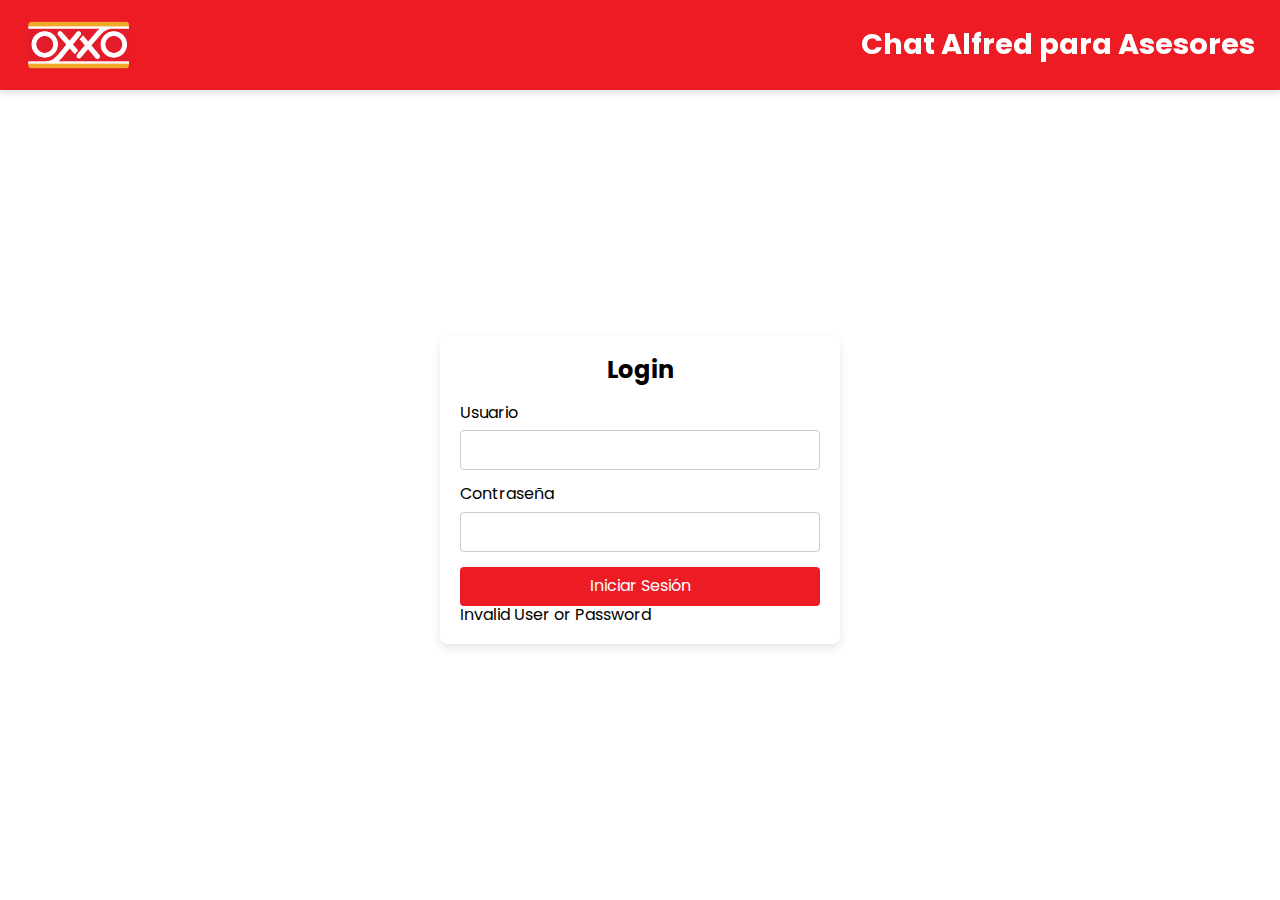
==== static/index.html @ 316933b8 "Initial commit of Flask chatbot project" ====
<!DOCTYPE html>
<html lang="es">
<head>
    <meta charset="UTF-8">
    <meta name="viewport" content="width=device-width, initial-scale=1.0">
    <title>Chat Alfred</title>
    <link rel="stylesheet" href="./css/normalize.css">
    <link rel="stylesheet" href="./css/style.css">
</head>
<body>
    <header class="header">
        <img src="./images/logo.png" alt="Chat Alfred Logo" class="logo">
        <h1 class="title">Chat Alfred para Asesores</h1>
    </header>
    
    <div class="login-container">
        <form class="login-form" id="loginForm">
            <h2>Login</h2>
            <label for="username">Usuario</label>
            <input type="text" id="username" name="username" required>
            <label for="password">Contraseña</label>
            <input type="password" id="password" name="password" required>
            <button type="submit">Iniciar Sesión</button>
            <div class="error-message" id="errorMessage">Invalid User or Password</div>
        </form>
    </div>
    <script src="./js/login.js"></script>

</body>
</html>
---- static/css/style.css ----
/*Importing font*/
@import url('https://fonts.googleapis.com/css2?family=Poppins:ital,wght@0,100;0,200;0,300;0,400;0,500;0,600;0,700;0,800;0,900;1,100;1,200;1,300;1,400;1,500;1,600;1,700;1,800;1,900&display=swap');

body {
font-family: 'Poppins','sans-serif';
}

/* Header for index.html and chatbot.html */
.header  {
    position: fixed;
    top: 0;
    width: 100%;
    background-color: rgb(237, 28, 36); /* Background color as RGB */
    color: #ffffff; /* Font color as white */
    box-shadow: 0 4px 6px rgba(0, 0, 0, 0.1);
    padding: 15px 25px;
    display: flex;
    align-items: center;
    justify-content: space-between;
    z-index: 1000;
}

.header .end-session {
    background-color: #ffffff;
    color: rgb(237, 28, 36);
    padding: 8px 16px;
    border: none;
    border-radius: 4px;
    cursor: pointer;
    font-size: 1em;
}

.header .end-session:hover {
    background-color: #f1f1f1;
}


.logo {
    height: 60px; /* Increased logo size */
}

.title {
    font-size: 1.8em; /* Larger font size */
    color: #ffffff;
    margin: 0;
}

/* Responsive adjustments */
@media (max-width: 768px) {
    .logo {
        height: 50px;
    }
    .title {
        font-size: 1.6em;
    }
}

@media (max-width: 480px) {
    .logo {
        height: 40px;
    }
    .title {
        font-size: 1.4em;
    }
}

/* Login form styling */
.login-container {
    display: flex;
    align-items: center;
    justify-content: center;
    min-height: 100vh;
    padding-top: 80px; /* Adjust based on header height */
}
.login-form {
    width: 100%;
    max-width: 400px;
    padding: 20px;
    background-color: #ffffff;
    border-radius: 8px;
    box-shadow: 0 4px 8px rgba(0, 0, 0, 0.1);
}
.login-form h2 {
    text-align: center;
    margin-bottom: 20px;
    font-size: 1.5em;
}
.login-form label {
    font-size: 1em;
    display: block;
    margin-bottom: 8px;
}
.login-form input[type="text"],
.login-form input[type="password"] {
    width: 100%;
    padding: 10px;
    margin-bottom: 15px;
    border: 1px solid #ccc;
    border-radius: 4px;
    font-size: 1em;
}
.login-form button {
    width: 100%;
    padding: 10px;
    background-color: #007bff;
    color: #ffffff;
    font-size: 1em;
    border: none;
    border-radius: 4px;
    cursor: pointer;
}
.login-form button:hover {
    background-color: #0056b3;
}
/* Making red the log in button */
button[type="submit"] {
    background-color: rgb(237, 28, 36); /* Set background color */
    color: #ffffff; /* Set font color to white */
    font-size: 1em; /* Adjust font size if needed */
    padding: 10px 20px;
    border: none;
    border-radius: 4px;
    cursor: pointer;
    transition: background-color 0.3s ease;
}

button[type="submit"]:hover {
    background-color: rgb(200, 24, 30); /* Slightly darker shade on hover */
}

/* Styles for chatbot.html */

.header {
    position: fixed;
    top: 0;
    width: 100%;
    background-color: rgb(237, 28, 36);
    color: white;
    padding: 15px 25px;
    display: flex;
    align-items: center;
    justify-content: space-between;
    z-index: 1000;
}

.container {
    display: flex;
    margin-top: 80px;
    height: 100vh;
    overflow: hidden;
}


.main-content {
    flex: 1;
    display: flex;
    flex-direction: column;
    padding: 20px;
    overflow-y: auto;
}

.chat-area {
    flex: 1;
    border: 1px solid #ddd;
    border-radius: 5px;
    padding: 20px;
    background-color: #fafafa;
    overflow-y: auto;
    margin-bottom: 10px;
}

.chat-area .message {
    margin-bottom: 10px;
    padding: 8px;
    border-radius: 4px;
}

.chat-area .user-message {
    background-color: rgb(238, 165, 45);
    color: black;
    align-self: flex-end;
}

.chat-area .bot-message {
    background-color: #eee;
    color: black;
}

.input-area {
    display: flex;
    align-items: center;
}

.input-area input[type="text"] {
    flex: 1;
    padding: 10px;
    font-size: 1em;
    border: 1px solid #ddd;
    border-radius: 4px;
    margin-right: 10px;
}

.input-area button {
    padding: 10px 20px;
    font-size: 1em;
    background-color: rgb(237, 28, 36);
    color: white;
    border: none;
    border-radius: 4px;
    cursor: pointer;
}

.input-area button:hover {
    background-color: rgb(200, 24, 30);
}
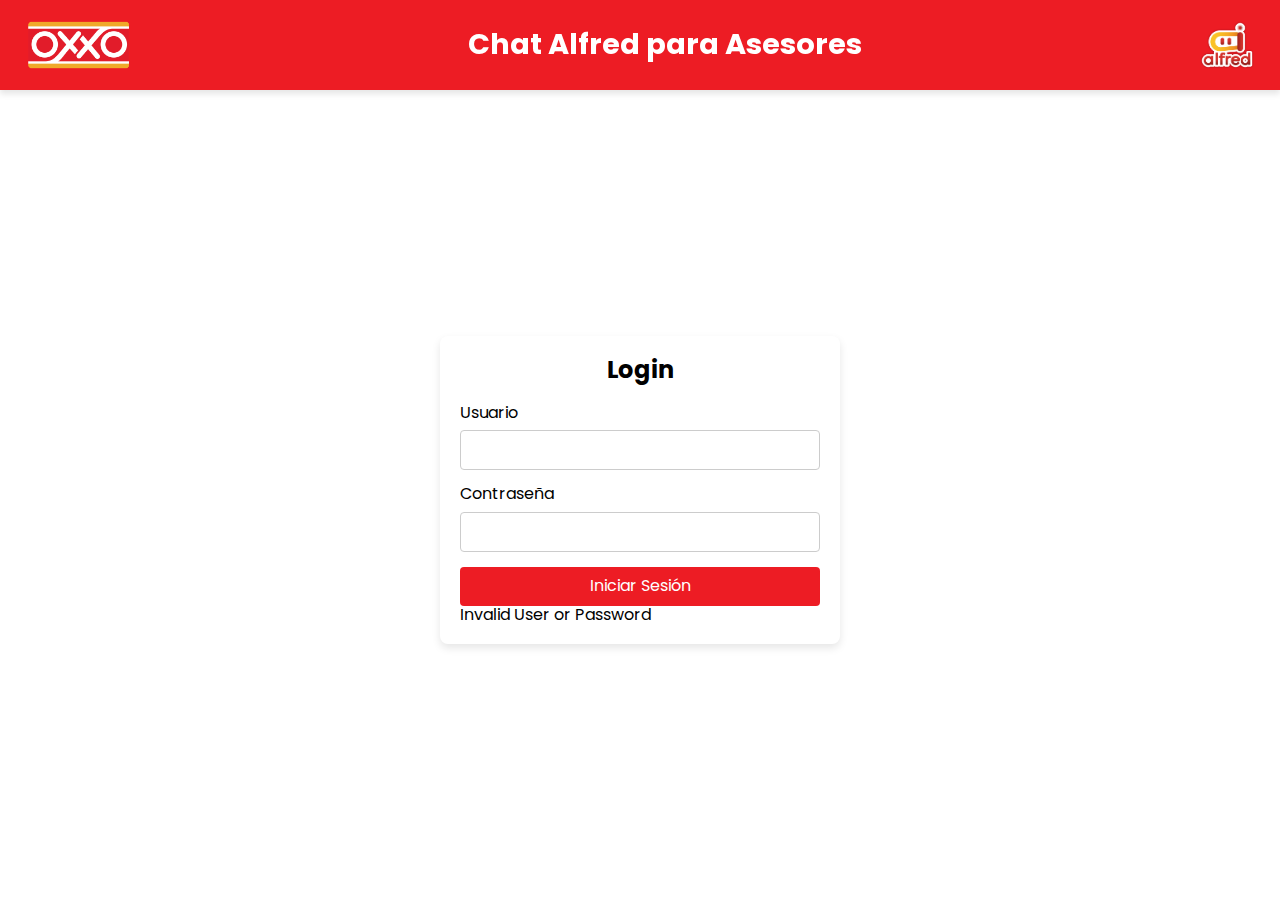
==== commit 57761359: "Fix static file paths and update HTML" ====
--- a/static/index.html
+++ b/static/index.html
@@ -4,13 +4,14 @@
     <meta charset="UTF-8">
     <meta name="viewport" content="width=device-width, initial-scale=1.0">
     <title>Chat Alfred</title>
-    <link rel="stylesheet" href="./css/normalize.css">
-    <link rel="stylesheet" href="./css/style.css">
+    <link rel="stylesheet" href="/static/css/normalize.css">
+    <link rel="stylesheet" href="/static/css/style.css">
 </head>
 <body>
     <header class="header">
-        <img src="./images/logo.png" alt="Chat Alfred Logo" class="logo">
+        <img src="/static/images/logo.png" alt="Chat Alfred Logo" class="logo">
         <h1 class="title">Chat Alfred para Asesores</h1>
+        <img src="/static/images/chatlogo.png" alt="Chat Alfred Icon" class="chat-logo">
     </header>
     
     <div class="login-container">
@@ -24,7 +25,7 @@
             <div class="error-message" id="errorMessage">Invalid User or Password</div>
         </form>
     </div>
-    <script src="./js/login.js"></script>
+    <script src="/static/js/login.js"></script>
 
 </body>
 </html>--- a/static/css/style.css
+++ b/static/css/style.css
@@ -40,6 +40,10 @@
     height: 60px; /* Increased logo size */
 }
 
+.chat-logo {
+    height: 50px; /* Slightly smaller height for the chatbot icon */
+}
+
 .title {
     font-size: 1.8em; /* Larger font size */
     color: #ffffff;
@@ -48,7 +52,7 @@
 
 /* Responsive adjustments */
 @media (max-width: 768px) {
-    .logo {
+    .logo,.chat-logo {
         height: 50px;
     }
     .title {
@@ -57,7 +61,7 @@
 }
 
 @media (max-width: 480px) {
-    .logo {
+    .logo, .chat-logo {
         height: 40px;
     }
     .title {
